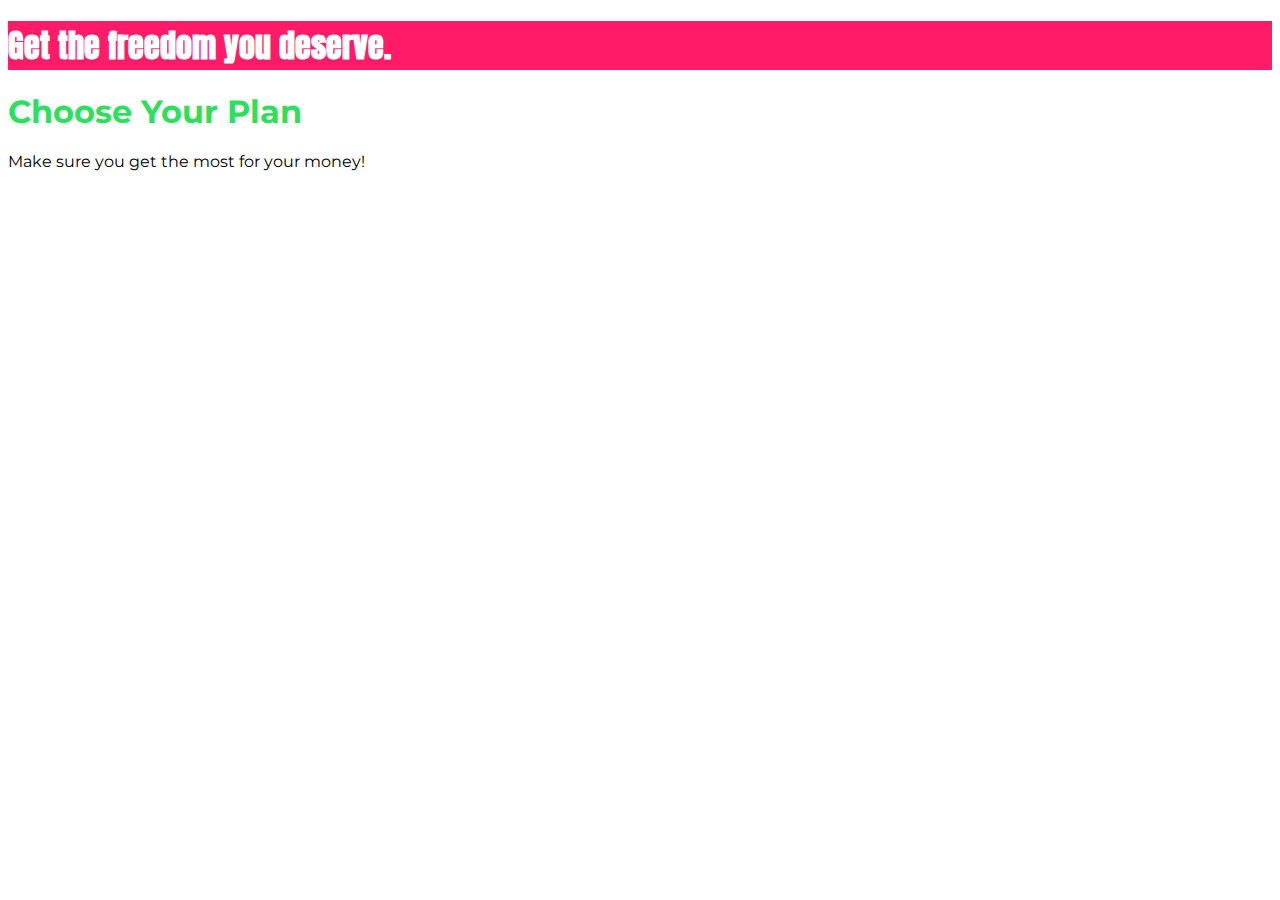
==== index.html @ 6d3a9c2c "css start" ====
<!DOCTYPE html>
<html lang="en">

<head>
    <meta charset="UTF-8">
    <meta http-equiv="X-UA-Compatible" content="ie=edge">
    <title>uHost</title>
    <link rel="shortcut icon" href="favicon.png">
    <link href="https://fonts.googleapis.com/css?family=Anton" rel="stylesheet">
    <link href="https://fonts.googleapis.com/css?family=Montserrat:400,700" rel="stylesheet">
    <link rel="stylesheet" href="main.css">
</head>

<body>
    <main>
        <section id="product-overview">
            <h1>Get the freedom you deserve.</h1>
        </section>
        <section id="plans">
            <h1 class="section-title">Choose Your Plan</h1>
            <p>Make sure you get the most for your money!</p>
        </section>
    </main>
</body>

</html>
---- main.css ----
body {
    font-family: 'Montserrat', sans-serif;
}

#product-overview {
    background: #ff1b68;
}

.section-title {
    color: #2ddf5c;
}

#product-overview h1 {
    color: white;
    font-family: 'Anton', sans-serif;
}

/* h1 {
    font-family: sans-serif;
} */
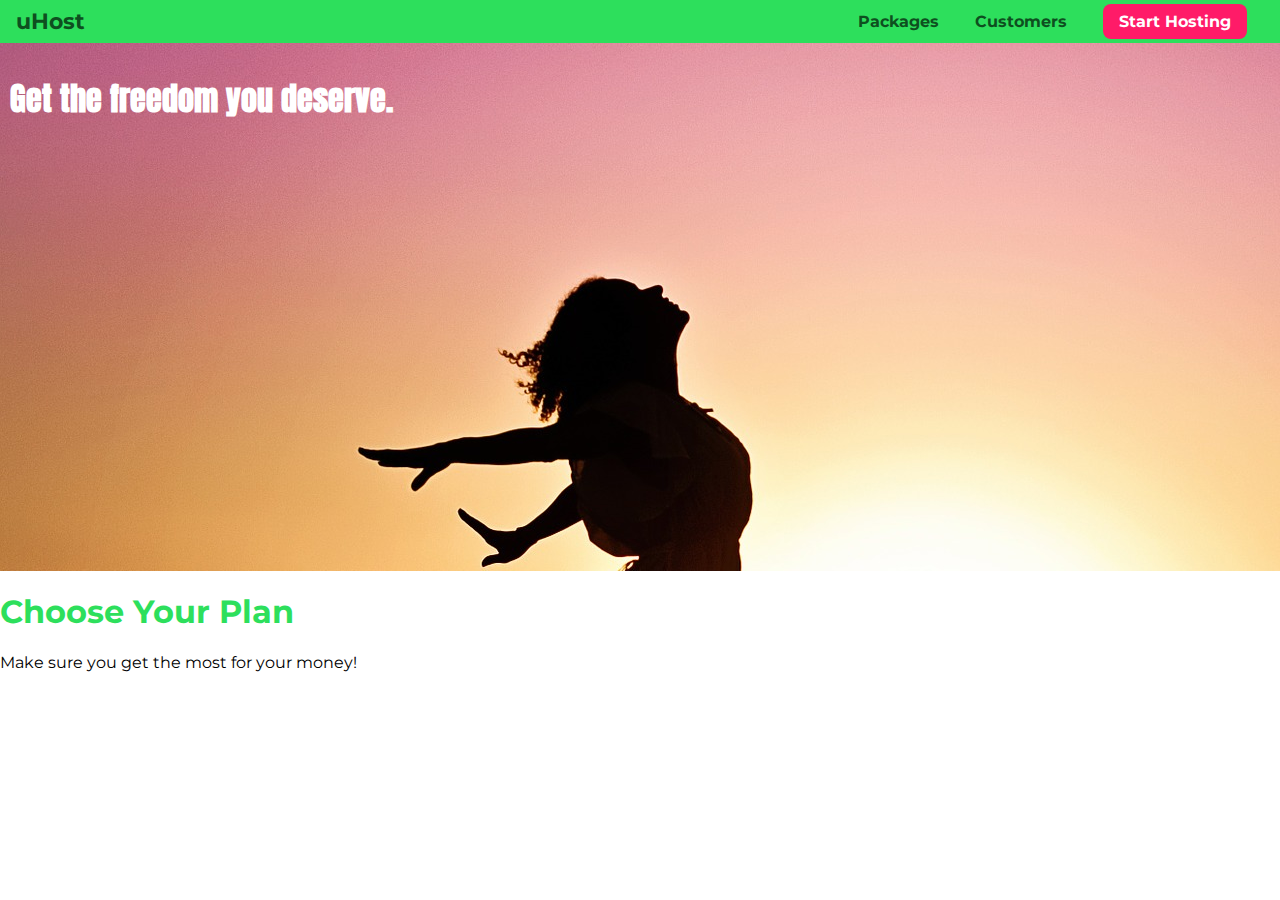
==== commit d9479df0: "header nav bar 제작, 배경사진 삽입" ====
--- a/index.html
+++ b/index.html
@@ -1,26 +1,42 @@
 <!DOCTYPE html>
 <html lang="en">
+  <head>
+    <meta charset="UTF-8" />
+    <meta http-equiv="X-UA-Compatible" content="ie=edge" />
+    <title>uHost</title>
+    <link rel="shortcut icon" href="favicon.png" />
+    <link href="https://fonts.googleapis.com/css?family=Anton" rel="stylesheet" />
+    <link href="https://fonts.googleapis.com/css?family=Montserrat:400,700" rel="stylesheet" />
+    <link rel="stylesheet" href="main.css" />
+  </head>
 
-<head>
-    <meta charset="UTF-8">
-    <meta http-equiv="X-UA-Compatible" content="ie=edge">
-    <title>uHost</title>
-    <link rel="shortcut icon" href="favicon.png">
-    <link href="https://fonts.googleapis.com/css?family=Anton" rel="stylesheet">
-    <link href="https://fonts.googleapis.com/css?family=Montserrat:400,700" rel="stylesheet">
-    <link rel="stylesheet" href="main.css">
-</head>
-
-<body>
+  <body>
+    <header class="main-header">
+      <div>
+        <a href="index.html" class="main-header__brand"> uHost </a>
+      </div>
+      <nav class="main-nav">
+        <ul class="main-nav__items">
+          <li class="main-nav__item">
+            <a href="packages/index.html">Packages</a>
+          </li>
+          <li class="main-nav__item">
+            <a href="customers/index.html">Customers</a>
+          </li>
+          <li class="main-nav__item main-nav__item--cta">
+            <a href="start-hosting/index.html">Start Hosting</a>
+          </li>
+        </ul>
+      </nav>
+    </header>
     <main>
-        <section id="product-overview">
-            <h1>Get the freedom you deserve.</h1>
-        </section>
-        <section id="plans">
-            <h1 class="section-title">Choose Your Plan</h1>
-            <p>Make sure you get the most for your money!</p>
-        </section>
+      <section id="product-overview">
+        <h1>Get the freedom you deserve.</h1>
+      </section>
+      <section id="plans">
+        <h1 class="section-title">Choose Your Plan</h1>
+        <p>Make sure you get the most for your money!</p>
+      </section>
     </main>
-</body>
-
-</html>+  </body>
+</html>
--- a/main.css
+++ b/main.css
@@ -1,20 +1,90 @@
+* {
+  box-sizing: border-box;
+}
+
 body {
-    font-family: 'Montserrat', sans-serif;
+  font-family: "Montserrat", sans-serif;
+  margin: 0;
 }
 
 #product-overview {
-    background: #ff1b68;
+  background: url("freedom.jpg");
+  width: 100%;
+  height: 528px;
+  padding: 10px;
 }
 
 .section-title {
-    color: #2ddf5c;
+  color: #2ddf5c;
 }
 
 #product-overview h1 {
-    color: white;
-    font-family: 'Anton', sans-serif;
+  color: white;
+  font-family: "Anton", sans-serif;
 }
 
 /* h1 {
     font-family: sans-serif;
-} */+} */
+
+.main-header {
+  width: 100%;
+  background-color: #2ddf5c;
+  padding: 8px 16px;
+}
+
+.main-header > div {
+  display: inline-block;
+  vertical-align: middle;
+}
+
+.main-header__brand {
+  color: #0e4f1f;
+  text-decoration: none;
+  font-weight: bold;
+  font-size: 22px;
+}
+
+.main-nav {
+  display: inline-block;
+  text-align: right;
+  width: calc(100% - 74px);
+  vertical-align: middle;
+}
+
+.main-nav__items {
+  padding: 0;
+  margin: 0;
+}
+
+.main-nav__item {
+  display: inline-block;
+  margin: 0 16px;
+}
+
+.main-nav__item a {
+  color: #0e4f1f;
+  text-decoration: none;
+  font-weight: bold;
+  padding: 3px 0;
+}
+
+.main-nav__item a:hover,
+.main-nav__item a:active {
+  color: white;
+  border-bottom: 5px solid white;
+}
+
+.main-nav__item--cta a {
+  color: white;
+  background-color: #ff1b68;
+  padding: 8px 16px;
+  border-radius: 8px;
+}
+
+.main-nav__item--cta a:hover,
+.main-nav__item--cta a:active {
+  color: #ff1b68;
+  background-color: white;
+  border: none;
+}
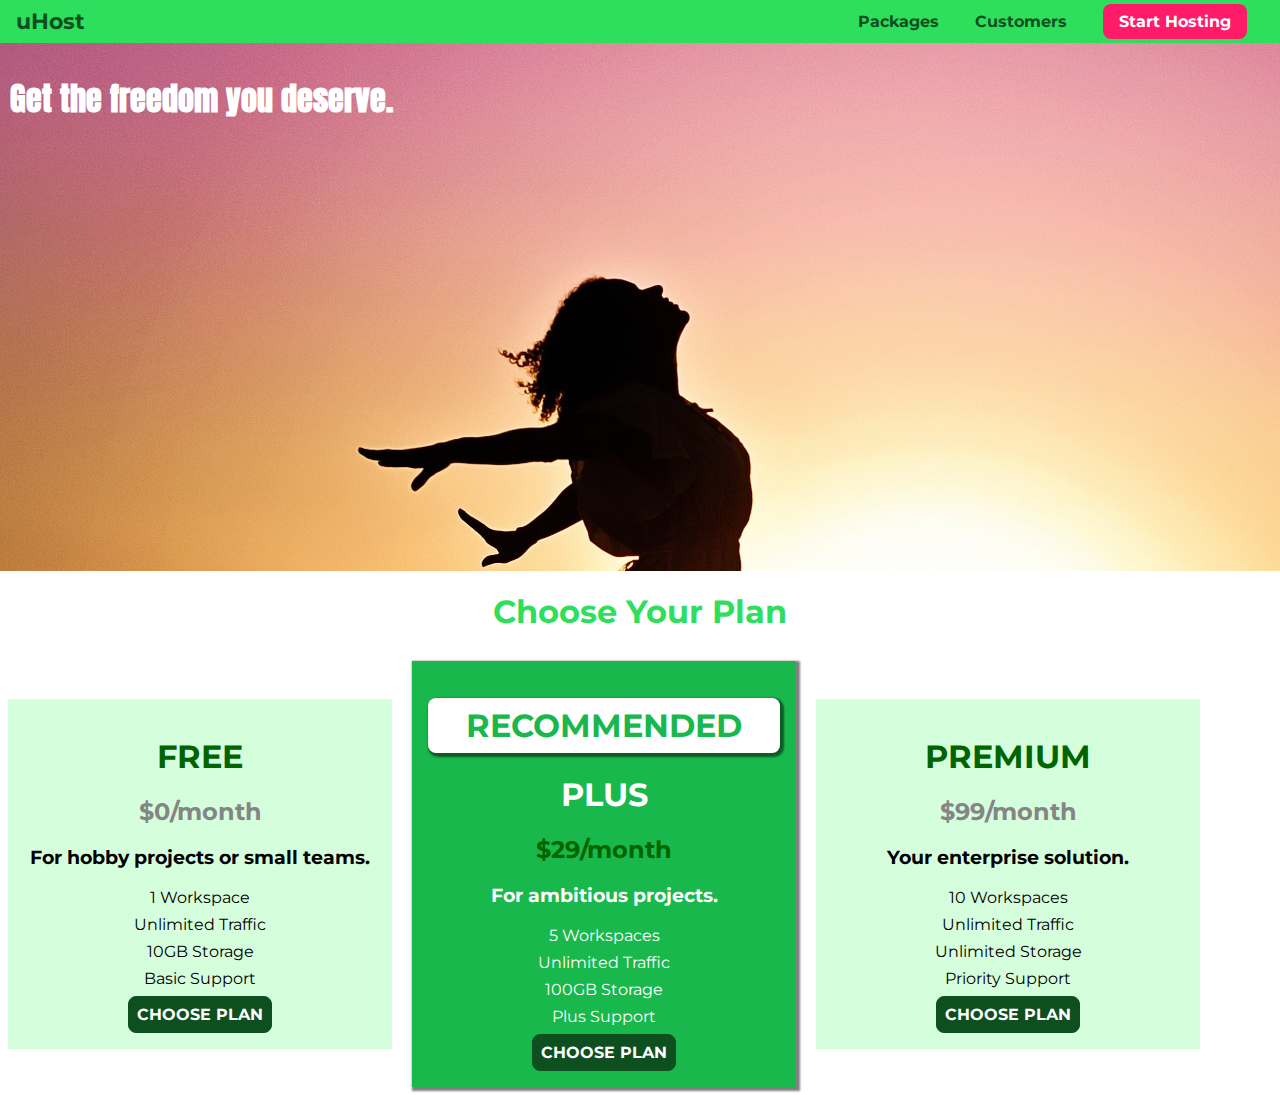
==== commit 10daf15d: "요금제 스타일링" ====
--- a/index.html
+++ b/index.html
@@ -35,7 +35,51 @@
       </section>
       <section id="plans">
         <h1 class="section-title">Choose Your Plan</h1>
-        <p>Make sure you get the most for your money!</p>
+        <div>
+          <article class="plan">
+            <h1 class="plan__title">FREE</h1>
+            <h2 class="plan__price">$0/month</h2>
+            <h3>For hobby projects or small teams.</h3>
+            <ul class="plan__features">
+              <li>1 Workspace</li>
+              <li>Unlimited Traffic</li>
+              <li>10GB Storage</li>
+              <li>Basic Support</li>
+            </ul>
+            <div>
+              <button class="button">CHOOSE PLAN</button>
+            </div>
+          </article>
+          <article class="plan plan--highlighted">
+            <h1 class="plan__annotation">RECOMMENDED</h1>
+            <h1 class="plan__title">PLUS</h1>
+            <h2 class="plan__price">$29/month</h2>
+            <h3>For ambitious projects.</h3>
+            <ul class="plan__features">
+              <li>5 Workspaces</li>
+              <li>Unlimited Traffic</li>
+              <li>100GB Storage</li>
+              <li>Plus Support</li>
+            </ul>
+            <div>
+              <button class="button">CHOOSE PLAN</button>
+            </div>
+          </article>
+          <article class="plan">
+            <h1 class="plan__title">PREMIUM</h1>
+            <h2 class="plan__price">$99/month</h2>
+            <h3>Your enterprise solution.</h3>
+            <ul class="plan__features">
+              <li>10 Workspaces</li>
+              <li>Unlimited Traffic</li>
+              <li>Unlimited Storage</li>
+              <li>Priority Support</li>
+            </ul>
+            <div>
+              <button class="button">CHOOSE PLAN</button>
+            </div>
+          </article>
+        </div>
       </section>
     </main>
   </body>
--- a/main.css
+++ b/main.css
@@ -16,11 +16,83 @@
 
 .section-title {
   color: #2ddf5c;
+  text-align: center;
 }
 
 #product-overview h1 {
   color: white;
   font-family: "Anton", sans-serif;
+}
+
+.plan {
+  background-color: #d5ffdc;
+  text-align: center;
+  padding: 16px;
+  margin: 8px;
+  display: inline-block;
+  width: 30%;
+  vertical-align: middle;
+}
+
+.plan--highlighted {
+  background-color: #19b84c;
+  color: white;
+  box-shadow: 2px 2px 2px 2px rgba(0, 0, 0, 0.5);
+}
+
+.plan__annotation {
+  background-color: white;
+  color: #19b84c;
+  padding: 8px;
+  border-radius: 8px;
+  box-shadow: 2px 2px 2px 2px rgba(0, 0, 0, 0.5);
+}
+
+.plan__title {
+  color: darkgreen;
+}
+
+.plan__price {
+  color: #858585;
+}
+
+.plan--highlighted .plan__title {
+  color: white;
+}
+
+.plan--highlighted .plan__price {
+  color: darkgreen;
+}
+
+.plan__features {
+  list-style: none;
+  padding: 0;
+  margin: 0;
+}
+
+.plan__features li {
+  margin: 8px 0;
+}
+
+.button {
+  background-color: #0e4f1f;
+  color: white;
+  font: inherit;
+  border-radius: 8px;
+  border: 1.5px solid #0e4f1f;
+  padding: 8px;
+  font-weight: bold;
+  cursor: pointer;
+}
+
+.button:hover,
+.button:active {
+  background-color: white;
+  color: #0e4f1f;
+}
+
+.button:focus {
+  outline: none;
 }
 
 /* h1 {
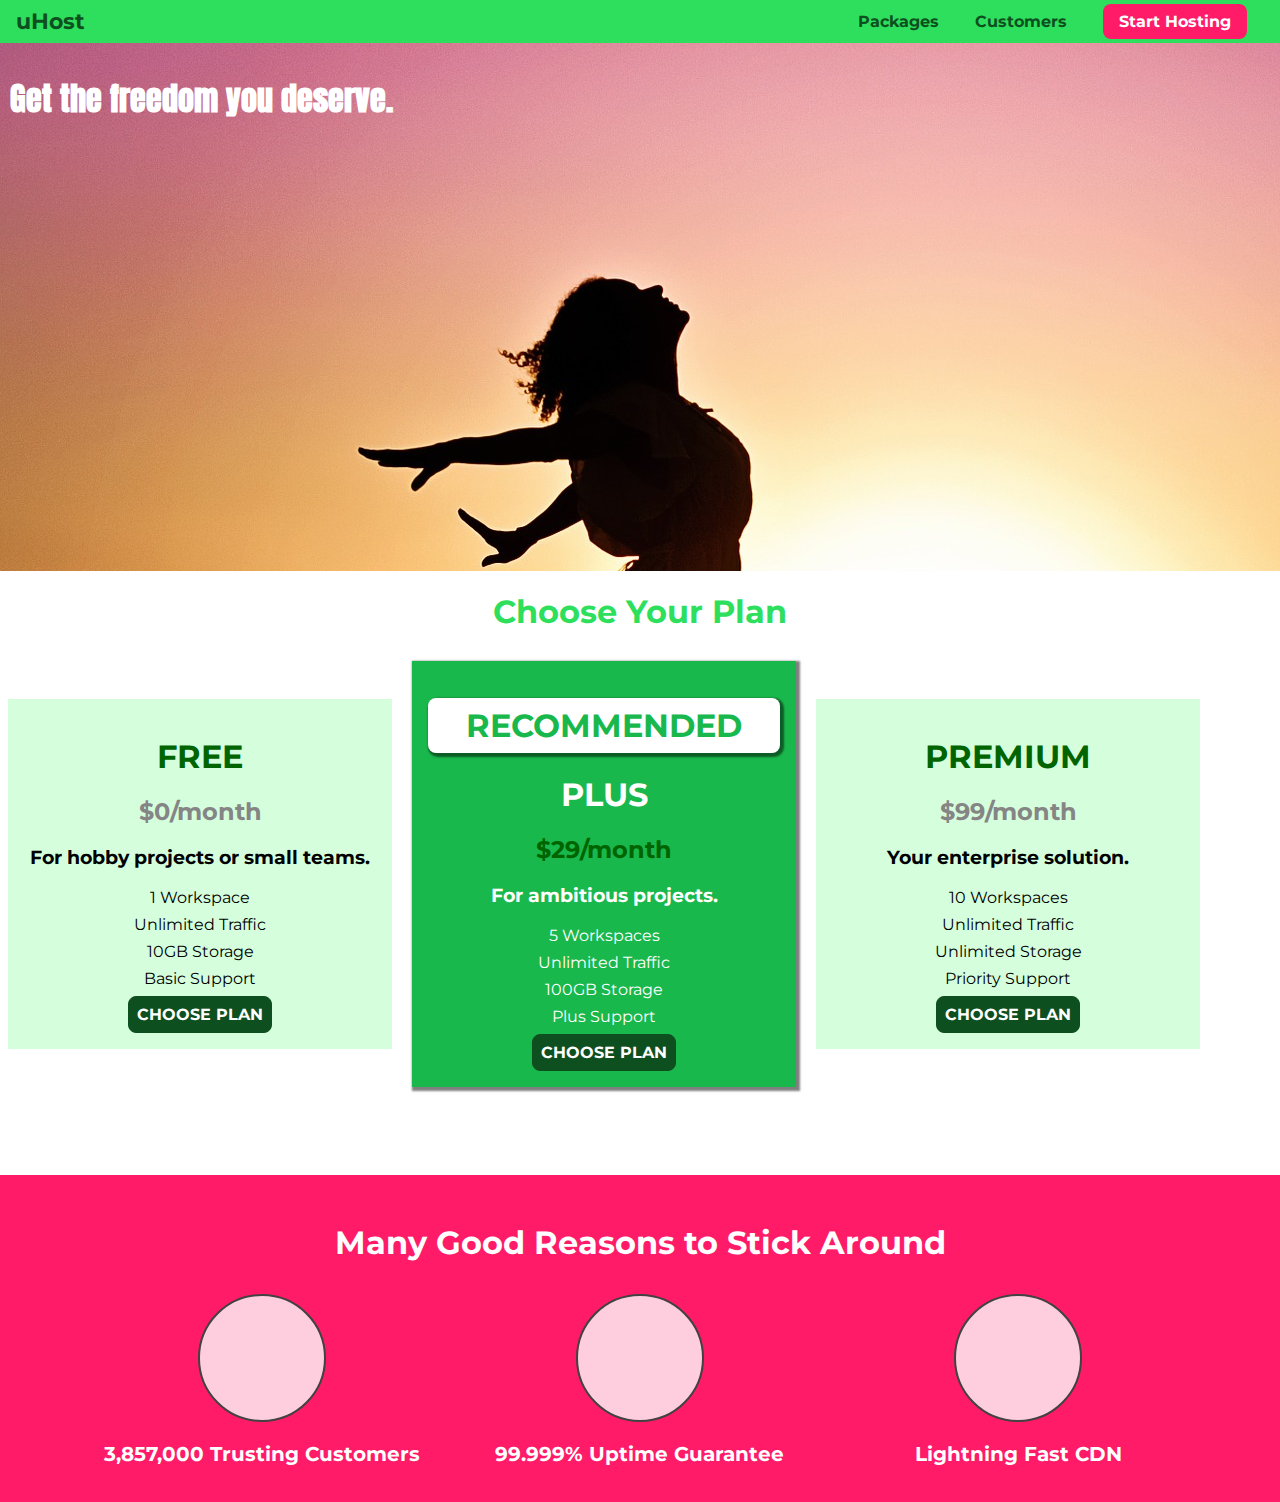
==== commit 99923d66: "feature section 제작" ====
--- a/index.html
+++ b/index.html
@@ -81,6 +81,23 @@
           </article>
         </div>
       </section>
+      <section id="key-features">
+        <h1 class="section-title">Many Good Reasons to Stick Around</h1>
+        <ul class="key-feature__list">
+          <li class="key-feature">
+            <div class="key-feature__image"></div>
+            <p class="key-feature__description">3,857,000 Trusting Customers</p>
+          </li>
+          <li class="key-feature">
+            <div class="key-feature__image"></div>
+            <p class="key-feature__description">99.999% Uptime Guarantee</p>
+          </li>
+          <li class="key-feature">
+            <div class="key-feature__image"></div>
+            <p class="key-feature__description">Lightning Fast CDN</p>
+          </li>
+        </ul>
+      </section>
     </main>
   </body>
 </html>
--- a/main.css
+++ b/main.css
@@ -95,6 +95,46 @@
   outline: none;
 }
 
+#key-features {
+  background-color: #ff1b68;
+  padding: 16px;
+  margin-top: 80px;
+}
+
+#key-features .section-title {
+  color: white;
+  margin: 32px;
+}
+
+.key-feature__list {
+  list-style: none;
+  margin: 0;
+  padding: 0;
+  text-align: center;
+}
+
+.key-feature {
+  display: inline-block;
+  width: 30%;
+  vertical-align: top;
+}
+
+.key-feature__image {
+  background-color: #ffcede;
+  width: 128px;
+  height: 128px;
+  border: 2px solid #424242;
+  border-radius: 50%;
+  margin: auto;
+}
+
+.key-feature__description {
+  color: white;
+  font-weight: bold;
+  text-align: center;
+  font-size: 20px;
+}
+
 /* h1 {
     font-family: sans-serif;
 } */
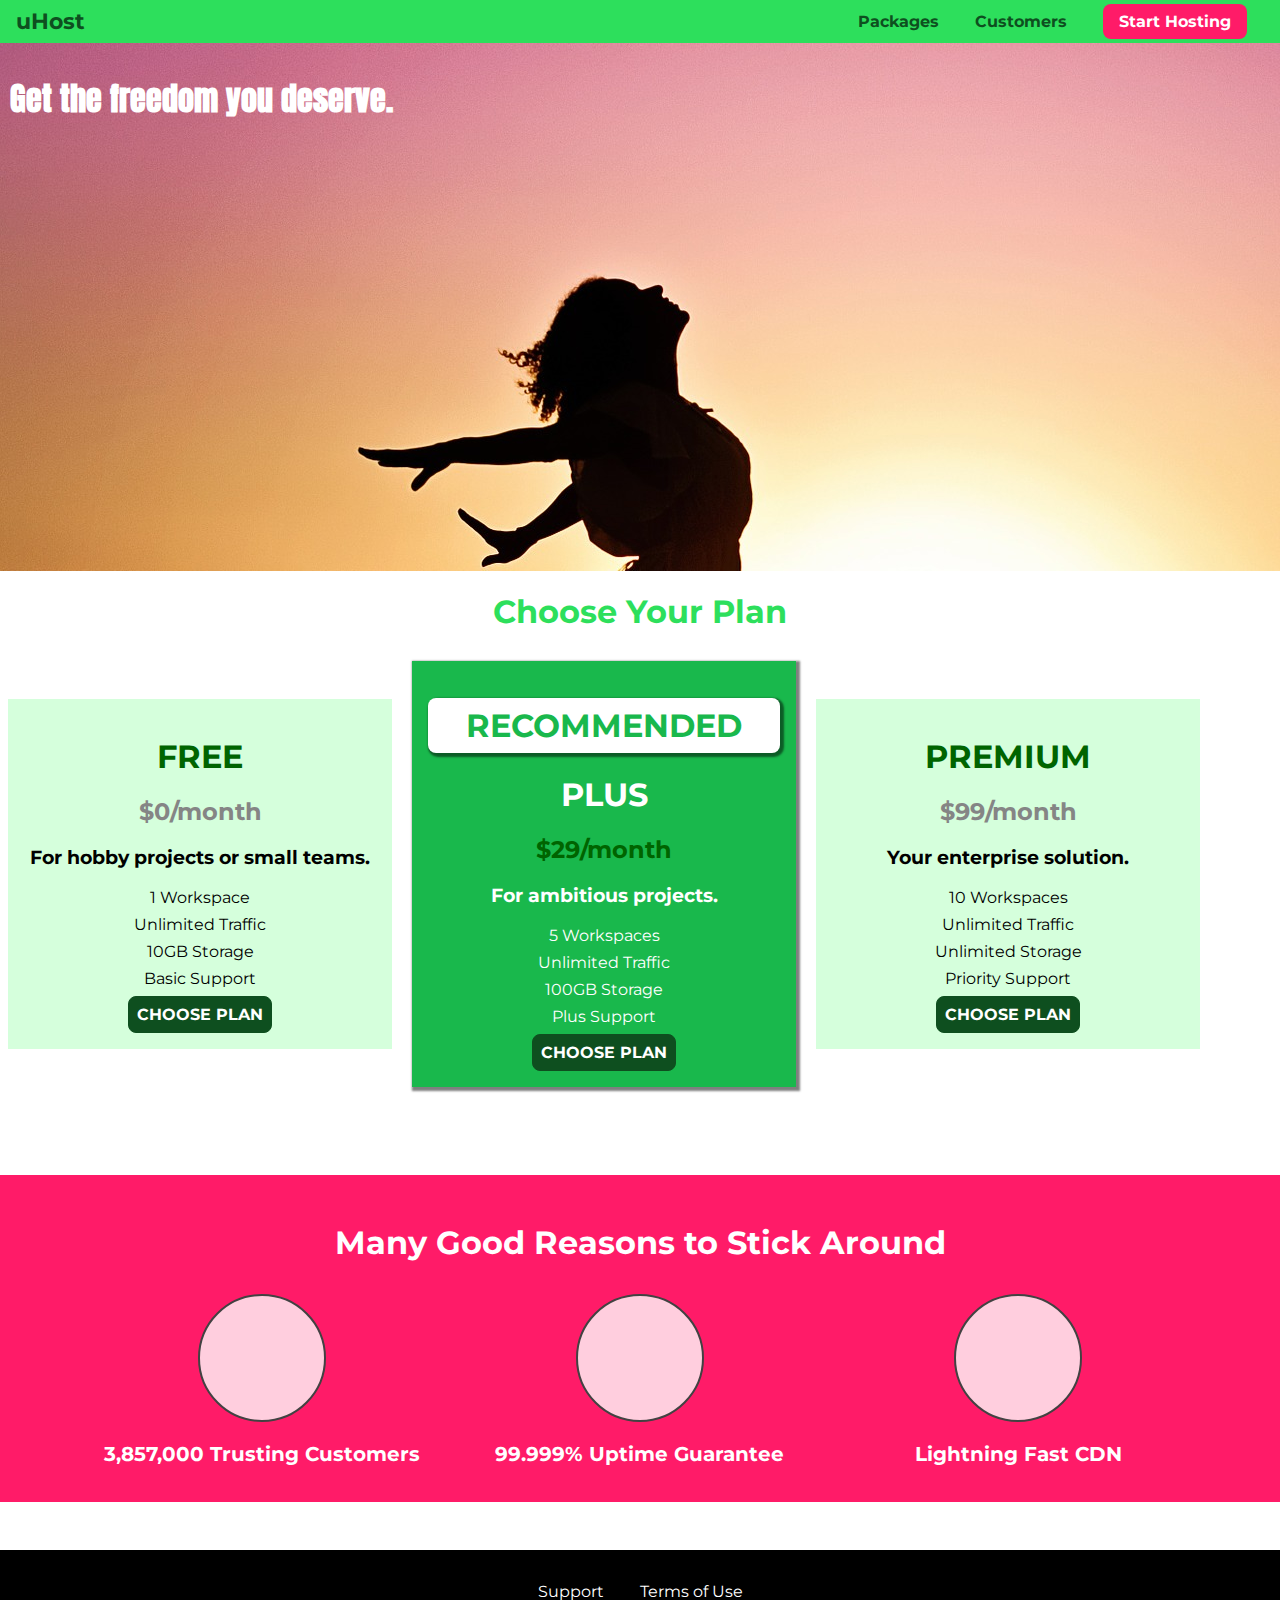
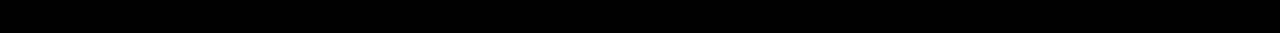
==== commit 5fa6df6a: "footer 제작" ====
--- a/index.html
+++ b/index.html
@@ -99,5 +99,17 @@
         </ul>
       </section>
     </main>
+    <footer class="main-footer">
+      <nav>
+        <ul class="main-footer__links">
+          <li class="main-footer__link">
+            <a href="#">Support</a>
+          </li>
+          <li class="main-footer__link">
+            <a href="#">Terms of Use</a>
+          </li>
+        </ul>
+      </nav>
+    </footer>
   </body>
 </html>
--- a/main.css
+++ b/main.css
@@ -200,3 +200,30 @@
   background-color: white;
   border: none;
 }
+
+.main-footer {
+  background-color: black;
+  padding: 32px;
+  margin-top: 48px;
+}
+
+.main-footer__links {
+  list-style: none;
+  text-align: center;
+  margin: 0;
+  padding: 0;
+}
+
+.main-footer__link {
+  display: inline-block;
+  margin: 0 16px;
+}
+
+.main-footer__link a {
+  color: white;
+  text-decoration: none;
+}
+.main-footer__link a:hover,
+.main-footer__link a:active {
+  color: #ccc;
+}
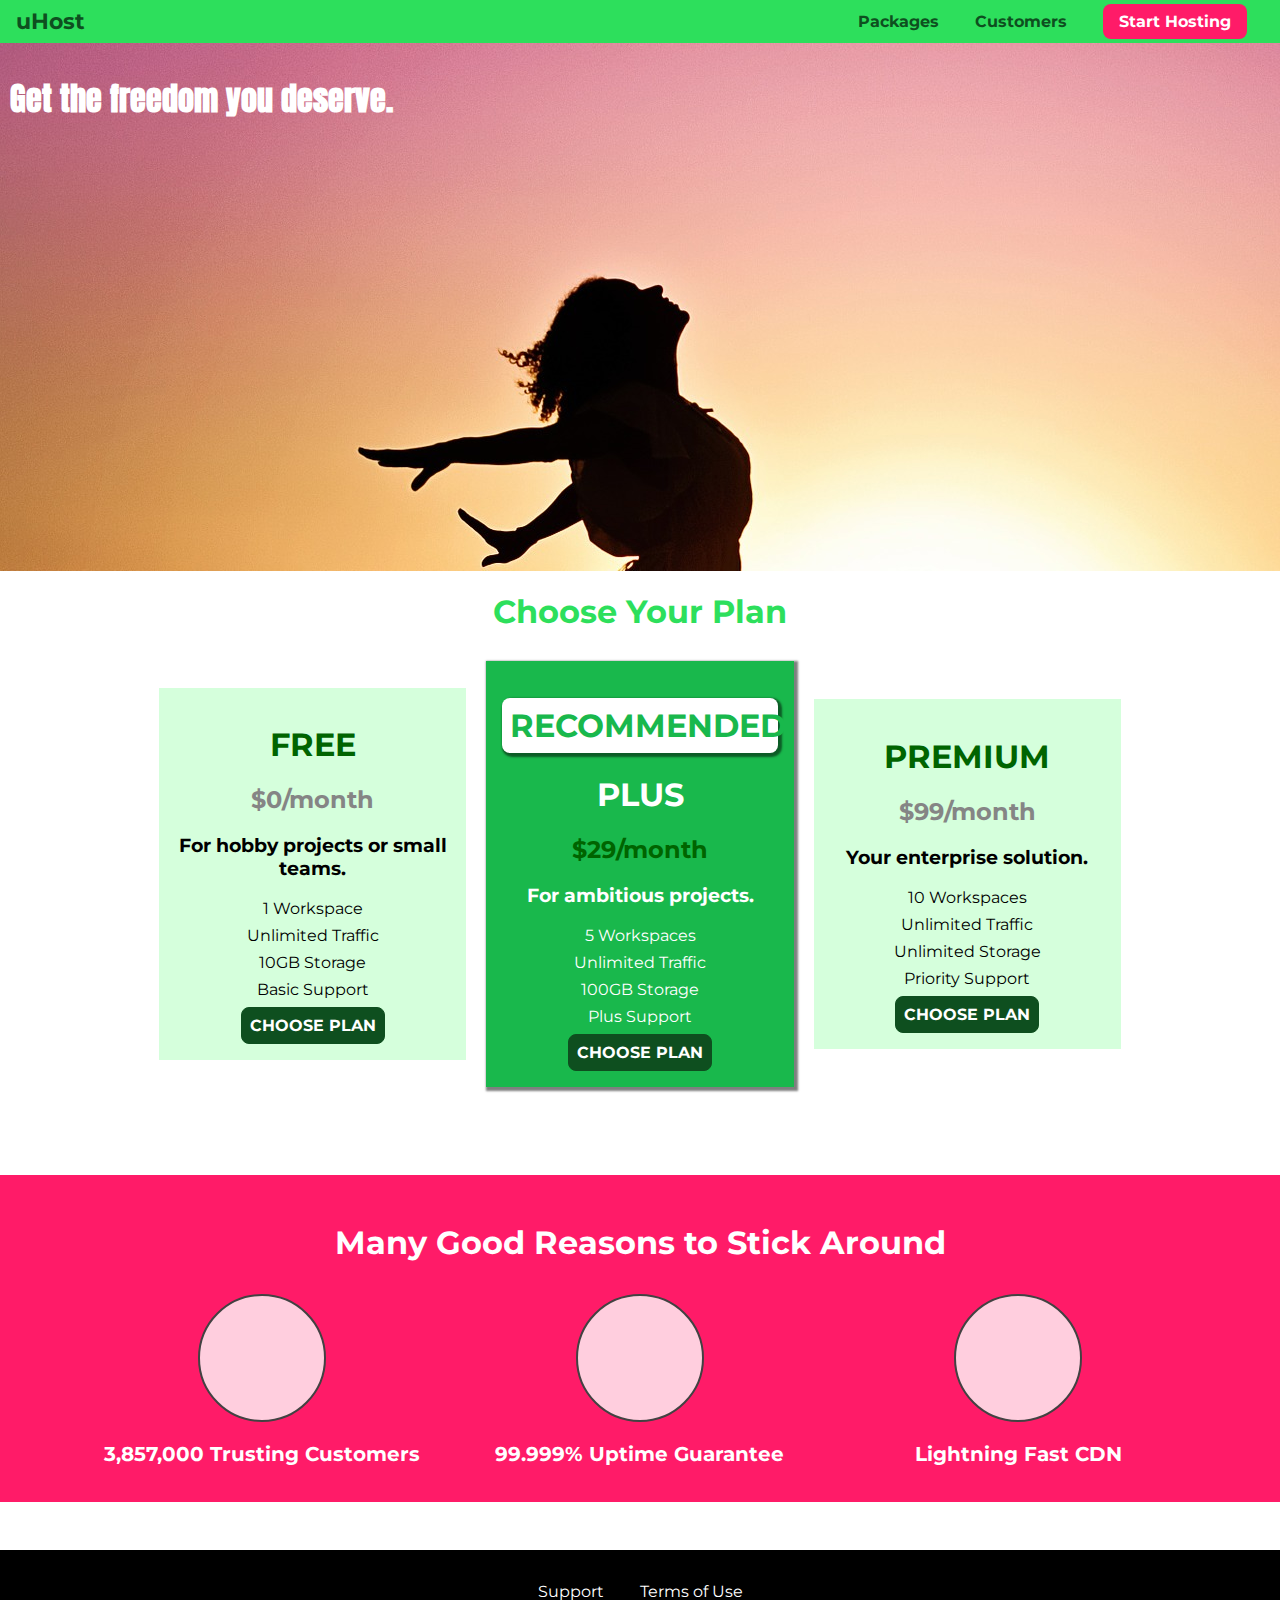
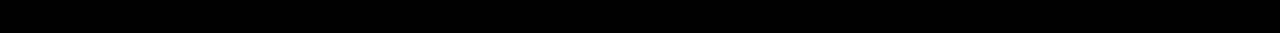
==== commit 6ae54849: "요금제 중앙정렬" ====
--- a/index.html
+++ b/index.html
@@ -7,6 +7,7 @@
     <link rel="shortcut icon" href="favicon.png" />
     <link href="https://fonts.googleapis.com/css?family=Anton" rel="stylesheet" />
     <link href="https://fonts.googleapis.com/css?family=Montserrat:400,700" rel="stylesheet" />
+    <link rel="stylesheet" href="shared.css" />
     <link rel="stylesheet" href="main.css" />
   </head>
 
@@ -35,7 +36,7 @@
       </section>
       <section id="plans">
         <h1 class="section-title">Choose Your Plan</h1>
-        <div>
+        <div class="plan__list">
           <article class="plan">
             <h1 class="plan__title">FREE</h1>
             <h2 class="plan__price">$0/month</h2>
--- a/shared.css
+++ b/shared.css
@@ -0,0 +1,118 @@
+* {
+  box-sizing: border-box;
+}
+
+body {
+  font-family: "Montserrat", sans-serif;
+  margin: 0;
+}
+
+.main-header {
+  width: 100%;
+  background-color: #2ddf5c;
+  padding: 8px 16px;
+}
+
+.main-header > div {
+  display: inline-block;
+  vertical-align: middle;
+}
+
+.main-header__brand {
+  color: #0e4f1f;
+  text-decoration: none;
+  font-weight: bold;
+  font-size: 22px;
+}
+
+.main-nav {
+  display: inline-block;
+  text-align: right;
+  width: calc(100% - 74px);
+  vertical-align: middle;
+}
+
+.main-nav__items {
+  padding: 0;
+  margin: 0;
+}
+
+.main-nav__item {
+  display: inline-block;
+  margin: 0 16px;
+}
+
+.main-nav__item a {
+  color: #0e4f1f;
+  text-decoration: none;
+  font-weight: bold;
+  padding: 3px 0;
+}
+
+.main-nav__item a:hover,
+.main-nav__item a:active {
+  color: white;
+  border-bottom: 5px solid white;
+}
+
+.main-nav__item--cta a {
+  color: white;
+  background-color: #ff1b68;
+  padding: 8px 16px;
+  border-radius: 8px;
+}
+
+.main-nav__item--cta a:hover,
+.main-nav__item--cta a:active {
+  color: #ff1b68;
+  background-color: white;
+  border: none;
+}
+
+.main-footer {
+  background-color: black;
+  padding: 32px;
+  margin-top: 48px;
+}
+
+.main-footer__links {
+  list-style: none;
+  text-align: center;
+  margin: 0;
+  padding: 0;
+}
+
+.main-footer__link {
+  display: inline-block;
+  margin: 0 16px;
+}
+
+.main-footer__link a {
+  color: white;
+  text-decoration: none;
+}
+.main-footer__link a:hover,
+.main-footer__link a:active {
+  color: #ccc;
+}
+
+.button {
+  background-color: #0e4f1f;
+  color: white;
+  font: inherit;
+  border-radius: 8px;
+  border: 1.5px solid #0e4f1f;
+  padding: 8px;
+  font-weight: bold;
+  cursor: pointer;
+}
+
+.button:hover,
+.button:active {
+  background-color: white;
+  color: #0e4f1f;
+}
+
+.button:focus {
+  outline: none;
+}
--- a/main.css
+++ b/main.css
@@ -1,12 +1,3 @@
-* {
-  box-sizing: border-box;
-}
-
-body {
-  font-family: "Montserrat", sans-serif;
-  margin: 0;
-}
-
 #product-overview {
   background: url("freedom.jpg");
   width: 100%;
@@ -22,6 +13,12 @@
 #product-overview h1 {
   color: white;
   font-family: "Anton", sans-serif;
+}
+
+.plan__list {
+  width: 80%;
+  margin: auto;
+  text-align: center;
 }
 
 .plan {
@@ -74,27 +71,6 @@
   margin: 8px 0;
 }
 
-.button {
-  background-color: #0e4f1f;
-  color: white;
-  font: inherit;
-  border-radius: 8px;
-  border: 1.5px solid #0e4f1f;
-  padding: 8px;
-  font-weight: bold;
-  cursor: pointer;
-}
-
-.button:hover,
-.button:active {
-  background-color: white;
-  color: #0e4f1f;
-}
-
-.button:focus {
-  outline: none;
-}
-
 #key-features {
   background-color: #ff1b68;
   padding: 16px;
@@ -138,92 +114,3 @@
 /* h1 {
     font-family: sans-serif;
 } */
-
-.main-header {
-  width: 100%;
-  background-color: #2ddf5c;
-  padding: 8px 16px;
-}
-
-.main-header > div {
-  display: inline-block;
-  vertical-align: middle;
-}
-
-.main-header__brand {
-  color: #0e4f1f;
-  text-decoration: none;
-  font-weight: bold;
-  font-size: 22px;
-}
-
-.main-nav {
-  display: inline-block;
-  text-align: right;
-  width: calc(100% - 74px);
-  vertical-align: middle;
-}
-
-.main-nav__items {
-  padding: 0;
-  margin: 0;
-}
-
-.main-nav__item {
-  display: inline-block;
-  margin: 0 16px;
-}
-
-.main-nav__item a {
-  color: #0e4f1f;
-  text-decoration: none;
-  font-weight: bold;
-  padding: 3px 0;
-}
-
-.main-nav__item a:hover,
-.main-nav__item a:active {
-  color: white;
-  border-bottom: 5px solid white;
-}
-
-.main-nav__item--cta a {
-  color: white;
-  background-color: #ff1b68;
-  padding: 8px 16px;
-  border-radius: 8px;
-}
-
-.main-nav__item--cta a:hover,
-.main-nav__item--cta a:active {
-  color: #ff1b68;
-  background-color: white;
-  border: none;
-}
-
-.main-footer {
-  background-color: black;
-  padding: 32px;
-  margin-top: 48px;
-}
-
-.main-footer__links {
-  list-style: none;
-  text-align: center;
-  margin: 0;
-  padding: 0;
-}
-
-.main-footer__link {
-  display: inline-block;
-  margin: 0 16px;
-}
-
-.main-footer__link a {
-  color: white;
-  text-decoration: none;
-}
-.main-footer__link a:hover,
-.main-footer__link a:active {
-  color: #ccc;
-}
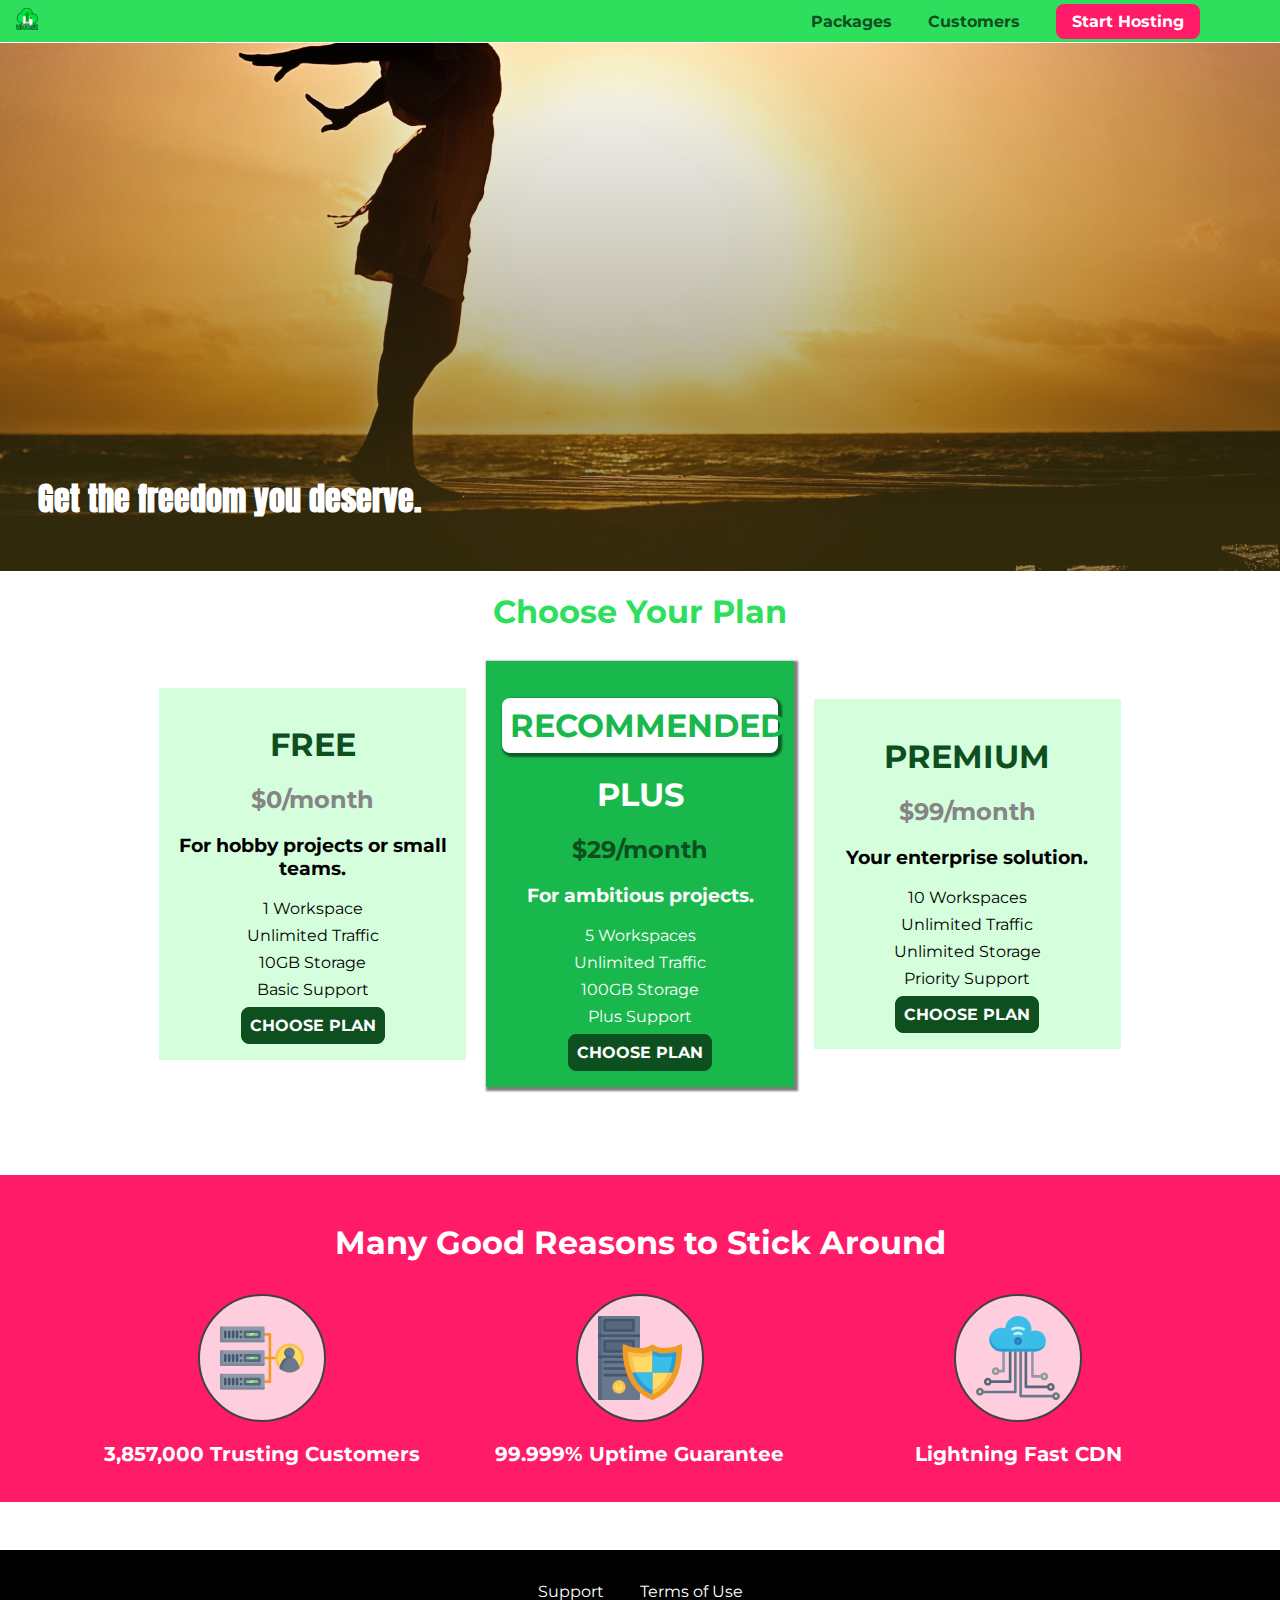
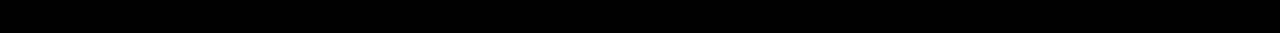
==== commit 396dddc7: "배경이미지와 이미지 실습" ====
--- a/index.html
+++ b/index.html
@@ -1,116 +1,291 @@
 <!DOCTYPE html>
 <html lang="en">
-  <head>
-    <meta charset="UTF-8" />
-    <meta http-equiv="X-UA-Compatible" content="ie=edge" />
+
+<head>
+    <meta charset="UTF-8">
+    <meta http-equiv="X-UA-Compatible" content="ie=edge">
     <title>uHost</title>
-    <link rel="shortcut icon" href="favicon.png" />
-    <link href="https://fonts.googleapis.com/css?family=Anton" rel="stylesheet" />
-    <link href="https://fonts.googleapis.com/css?family=Montserrat:400,700" rel="stylesheet" />
-    <link rel="stylesheet" href="shared.css" />
-    <link rel="stylesheet" href="main.css" />
-  </head>
-
-  <body>
+    <link rel="shortcut icon" href="favicon.png">
+    <link href="https://fonts.googleapis.com/css?family=Anton" rel="stylesheet">
+    <link href="https://fonts.googleapis.com/css?family=Montserrat:400,700" rel="stylesheet">
+    <link rel="stylesheet" href="shared.css">
+    <link rel="stylesheet" href="main.css">
+</head>
+
+<body>
     <header class="main-header">
-      <div>
-        <a href="index.html" class="main-header__brand"> uHost </a>
-      </div>
-      <nav class="main-nav">
-        <ul class="main-nav__items">
-          <li class="main-nav__item">
-            <a href="packages/index.html">Packages</a>
-          </li>
-          <li class="main-nav__item">
-            <a href="customers/index.html">Customers</a>
-          </li>
-          <li class="main-nav__item main-nav__item--cta">
-            <a href="start-hosting/index.html">Start Hosting</a>
-          </li>
-        </ul>
-      </nav>
+        <div>
+            <a href="index.html" class="main-header__brand">
+                <img src="images/uhost-icon.png" alt="uHost - Your favorite hosting company">
+            </a>
+        </div>
+        <nav class="main-nav">
+            <ul class="main-nav__items">
+                <li class="main-nav__item">
+                    <a href="packages/index.html">Packages</a>
+                </li>
+                <li class="main-nav__item">
+                    <a href="customers/index.html">Customers</a>
+                </li>
+                <li class="main-nav__item main-nav__item--cta">
+                    <a href="start-hosting/index.html">Start Hosting</a>
+                </li>
+            </ul>
+        </nav>
     </header>
     <main>
-      <section id="product-overview">
-        <h1>Get the freedom you deserve.</h1>
-      </section>
-      <section id="plans">
-        <h1 class="section-title">Choose Your Plan</h1>
-        <div class="plan__list">
-          <article class="plan">
-            <h1 class="plan__title">FREE</h1>
-            <h2 class="plan__price">$0/month</h2>
-            <h3>For hobby projects or small teams.</h3>
-            <ul class="plan__features">
-              <li>1 Workspace</li>
-              <li>Unlimited Traffic</li>
-              <li>10GB Storage</li>
-              <li>Basic Support</li>
+        <section id="product-overview">
+            <h1>Get the freedom you deserve.</h1>
+        </section>
+        <section id="plans">
+            <h1 class="section-title">Choose Your Plan</h1>
+            <div class="plan__list">
+                <article class="plan">
+                    <h1 class="plan__title">FREE</h1>
+                    <h2 class="plan__price">$0/month</h2>
+                    <h3>For hobby projects or small teams.</h3>
+                    <ul class="plan__features">
+                        <li class="plan__feature">1 Workspace</li>
+                        <li class="plan__feature">Unlimited Traffic</li>
+                        <li class="plan__feature">10GB Storage</li>
+                        <li class="plan__feature">Basic Support</li>
+                    </ul>
+                    <div>
+                        <button class="button">CHOOSE PLAN</button>
+                    </div>
+                </article>
+                <article class="plan plan--highlighted">
+                    <h1 class="plan__annotation">RECOMMENDED</h1>
+                    <h1 class="plan__title">PLUS</h1>
+                    <h2 class="plan__price">$29/month</h2>
+                    <h3>For ambitious projects.</h3>
+                    <ul class="plan__features">
+                        <li class="plan__feature">5 Workspaces</li>
+                        <li class="plan__feature">Unlimited Traffic</li>
+                        <li class="plan__feature">100GB Storage</li>
+                        <li class="plan__feature">Plus Support</li>
+                    </ul>
+                    <div>
+                        <button class="button">CHOOSE PLAN</button>
+                    </div>
+                </article>
+                <article class="plan">
+                    <h1 class="plan__title">PREMIUM</h1>
+                    <h2 class="plan__price">$99/month</h2>
+                    <h3>Your enterprise solution.</h3>
+                    <ul class="plan__features">
+                        <li class="plan__feature">10 Workspaces</li>
+                        <li class="plan__feature">Unlimited Traffic</li>
+                        <li class="plan__feature">Unlimited Storage</li>
+                        <li class="plan__feature">Priority Support</li>
+                    </ul>
+                    <div>
+                        <button class="button">CHOOSE PLAN</button>
+                    </div>
+                </article>
+            </div>
+        </section>
+        <section id="key-features">
+            <h1 class="section-title">Many Good Reasons to Stick Around</h1>
+            <ul class="key-feature__list">
+                <li class="key-feature">
+                    <div class="key-feature__image">
+                        <svg viewBox="0 0 512 512">
+                            <path style="fill:#F09B24;" d="M344,248h-32V112c0-4.418-3.582-8-8-8h-40c-4.418,0-8,3.582-8,8s3.582,8,8,8h32v128h-32  c-4.418,0-8,3.582-8,8s3.582,8,8,8h32v128h-32c-4.418,0-8,3.582-8,8s3.582,8,8,8h40c4.418,0,8-3.582,8-8V264h32c4.418,0,8-3.582,8-8  S348.418,248,344,248z"
+                            />
+                            <path style="fill:#8E9AA9;" d="M264,64H8c-4.418,0-8,3.582-8,8v80c0,4.418,3.582,8,8,8h256c4.418,0,8-3.582,8-8V72  C272,67.582,268.418,64,264,64z"
+                            />
+                            <path style="fill:#7C899B;" d="M24,144c-4.418,0-8-3.582-8-8V64H8c-4.418,0-8,3.582-8,8v80c0,4.418,3.582,8,8,8h256  c4.418,0,8-3.582,8-8v-8H24z"
+                            />
+                            <rect x="152" y="96" style="fill:#B8E3A8;" width="88" height="32" />
+                            <g>
+                                <polygon style="fill:#7EC97D;" points="152,96 152,128 166,128 198,96  " />
+                                <polygon style="fill:#7EC97D;" points="220,96 188,128 240,128 240,96  " />
+                            </g>
+                            <path style="fill:#56677E;" d="M240,136h-88c-4.418,0-8-3.582-8-8V96c0-4.418,3.582-8,8-8h88c4.418,0,8,3.582,8,8v32  C248,132.418,244.418,136,240,136z M160,120h72v-16h-72V120z"
+                            />
+                            <g>
+                                <path style="fill:#435670;" d="M32,136c-4.418,0-8-3.582-8-8V96c0-4.418,3.582-8,8-8s8,3.582,8,8v32C40,132.418,36.418,136,32,136z   "
+                                />
+                                <path style="fill:#435670;" d="M56,136c-4.418,0-8-3.582-8-8V96c0-4.418,3.582-8,8-8s8,3.582,8,8v32C64,132.418,60.418,136,56,136z   "
+                                />
+                                <path style="fill:#435670;" d="M80,136c-4.418,0-8-3.582-8-8V96c0-4.418,3.582-8,8-8s8,3.582,8,8v32C88,132.418,84.418,136,80,136z   "
+                                />
+                                <path style="fill:#435670;" d="M104,136c-4.418,0-8-3.582-8-8V96c0-4.418,3.582-8,8-8s8,3.582,8,8v32   C112,132.418,108.418,136,104,136z"
+                                />
+                                <path style="fill:#435670;" d="M128,105c-4.418,0-8-3.582-8-8v-1c0-4.418,3.582-8,8-8s8,3.582,8,8v1   C136,101.418,132.418,105,128,105z"
+                                />
+                                <path style="fill:#435670;" d="M128,136c-4.418,0-8-3.582-8-8v-1c0-4.418,3.582-8,8-8s8,3.582,8,8v1   C136,132.418,132.418,136,128,136z"
+                                />
+                            </g>
+                            <path style="fill:#8E9AA9;" d="M264,208H8c-4.418,0-8,3.582-8,8v80c0,4.418,3.582,8,8,8h256c4.418,0,8-3.582,8-8v-80  C272,211.582,268.418,208,264,208z"
+                            />
+                            <path style="fill:#7C899B;" d="M24,288c-4.418,0-8-3.582-8-8v-72H8c-4.418,0-8,3.582-8,8v80c0,4.418,3.582,8,8,8h256  c4.418,0,8-3.582,8-8v-8H24z"
+                            />
+                            <rect x="152" y="240" style="fill:#B8E3A8;" width="88" height="32" />
+                            <g>
+                                <polygon style="fill:#7EC97D;" points="152,240 152,272 166,272 198,240  " />
+                                <polygon style="fill:#7EC97D;" points="220,240 188,272 240,272 240,240  " />
+                            </g>
+                            <path style="fill:#56677E;" d="M240,280h-88c-4.418,0-8-3.582-8-8v-32c0-4.418,3.582-8,8-8h88c4.418,0,8,3.582,8,8v32  C248,276.418,244.418,280,240,280z M160,264h72v-16h-72V264z"
+                            />
+                            <g>
+                                <path style="fill:#435670;" d="M32,280c-4.418,0-8-3.582-8-8v-32c0-4.418,3.582-8,8-8s8,3.582,8,8v32C40,276.418,36.418,280,32,280   z"
+                                />
+                                <path style="fill:#435670;" d="M56,280c-4.418,0-8-3.582-8-8v-32c0-4.418,3.582-8,8-8s8,3.582,8,8v32C64,276.418,60.418,280,56,280   z"
+                                />
+                                <path style="fill:#435670;" d="M80,280c-4.418,0-8-3.582-8-8v-32c0-4.418,3.582-8,8-8s8,3.582,8,8v32C88,276.418,84.418,280,80,280   z"
+                                />
+                                <path style="fill:#435670;" d="M104,280c-4.418,0-8-3.582-8-8v-32c0-4.418,3.582-8,8-8s8,3.582,8,8v32   C112,276.418,108.418,280,104,280z"
+                                />
+                                <path style="fill:#435670;" d="M128,249c-4.418,0-8-3.582-8-8v-1c0-4.418,3.582-8,8-8s8,3.582,8,8v1   C136,245.418,132.418,249,128,249z"
+                                />
+                                <path style="fill:#435670;" d="M128,280c-4.418,0-8-3.582-8-8v-1c0-4.418,3.582-8,8-8s8,3.582,8,8v1   C136,276.418,132.418,280,128,280z"
+                                />
+                            </g>
+                            <path style="fill:#8E9AA9;" d="M264,352H8c-4.418,0-8,3.582-8,8v80c0,4.418,3.582,8,8,8h256c4.418,0,8-3.582,8-8v-80  C272,355.582,268.418,352,264,352z"
+                            />
+                            <path style="fill:#7C899B;" d="M24,432c-4.418,0-8-3.582-8-8v-72H8c-4.418,0-8,3.582-8,8v80c0,4.418,3.582,8,8,8h256  c4.418,0,8-3.582,8-8v-8H24z"
+                            />
+                            <rect x="152" y="384" style="fill:#B8E3A8;" width="88" height="32" />
+                            <g>
+                                <polygon style="fill:#7EC97D;" points="152,384 152,416 166,416 198,384  " />
+                                <polygon style="fill:#7EC97D;" points="220,384 188,416 240,416 240,384  " />
+                            </g>
+                            <path style="fill:#56677E;" d="M240,424h-88c-4.418,0-8-3.582-8-8v-32c0-4.418,3.582-8,8-8h88c4.418,0,8,3.582,8,8v32  C248,420.418,244.418,424,240,424z M160,408h72v-16h-72V408z"
+                            />
+                            <g>
+                                <path style="fill:#435670;" d="M32,424c-4.418,0-8-3.582-8-8v-32c0-4.418,3.582-8,8-8s8,3.582,8,8v32C40,420.418,36.418,424,32,424   z"
+                                />
+                                <path style="fill:#435670;" d="M56,424c-4.418,0-8-3.582-8-8v-32c0-4.418,3.582-8,8-8s8,3.582,8,8v32C64,420.418,60.418,424,56,424   z"
+                                />
+                                <path style="fill:#435670;" d="M80,424c-4.418,0-8-3.582-8-8v-32c0-4.418,3.582-8,8-8s8,3.582,8,8v32C88,420.418,84.418,424,80,424   z"
+                                />
+                                <path style="fill:#435670;" d="M104,424c-4.418,0-8-3.582-8-8v-32c0-4.418,3.582-8,8-8s8,3.582,8,8v32   C112,420.418,108.418,424,104,424z"
+                                />
+                                <path style="fill:#435670;" d="M128,393c-4.418,0-8-3.582-8-8v-1c0-4.418,3.582-8,8-8s8,3.582,8,8v1   C136,389.418,132.418,393,128,393z"
+                                />
+                                <path style="fill:#435670;" d="M128,424c-4.418,0-8-3.582-8-8v-1c0-4.418,3.582-8,8-8s8,3.582,8,8v1   C136,420.418,132.418,424,128,424z"
+                                />
+                            </g>
+                            <path style="fill:#F7C14D;" d="M424,168c-48.523,0-88,39.477-88,88s39.477,88,88,88s88-39.477,88-88S472.523,168,424,168z" />
+                            <path style="fill:#FFDB66;" d="M424,184c-39.701,0-72,32.299-72,72s32.299,72,72,72s72-32.299,72-72S463.701,184,424,184z" />
+                            <path style="fill:#69788D;" d="M484.893,314.16C476.393,274.588,451.922,248,424,248s-52.393,26.588-60.893,66.16  c-0.605,2.82,0.354,5.749,2.511,7.664C381.731,336.124,402.465,344,424,344s42.269-7.876,58.381-22.176  C484.539,319.909,485.498,316.98,484.893,314.16z"
+                            />
+                            <path style="fill:#56677E;" d="M434.053,249.171C430.768,248.403,427.411,248,424,248c-27.922,0-52.393,26.588-60.893,66.16  c-0.605,2.82,0.354,5.749,2.511,7.664c3.383,3.002,6.979,5.703,10.734,8.125C384.904,286.243,407.373,255.378,434.053,249.171z"
+                            />
+                            <path style="fill:#69788D;" d="M424,192c-17.645,0-32,14.355-32,32s14.355,32,32,32s32-14.355,32-32S441.645,192,424,192z" />
+                            <path style="fill:#56677E;" d="M432,248c-17.645,0-32-14.355-32-32c0-6.783,2.128-13.076,5.742-18.258  C397.444,203.53,392,213.138,392,224c0,17.645,14.355,32,32,32c10.862,0,20.471-5.444,26.258-13.742  C445.076,245.872,438.783,248,432,248z"
+                            />
+
+                        </svg>
+                    </div>
+                    <p class="key-feature__description">3,857,000 Trusting Customers</p>
+                </li>
+                <li class="key-feature">
+                    <div class="key-feature__image">
+                        <svg viewBox="0 0 512 512">
+                            <path style="fill:#69788D;" d="M248,0H8C3.582,0,0,3.582,0,8v496c0,4.418,3.582,8,8,8h240c4.418,0,8-3.582,8-8V8  C256,3.582,252.418,0,248,0z"
+                            />
+                            <path style="fill:#56677E;" d="M24,504V8c0-4.418,3.582-8,8-8H8C3.582,0,0,3.582,0,8v496c0,4.418,3.582,8,8,8h24  C27.582,512,24,508.418,24,504z"
+                            />
+                            <g>
+                                <rect x="0" y="112" style="fill:#435670;" width="256" height="16" />
+                                <rect x="0" y="240" style="fill:#435670;" width="256" height="16" />
+                            </g>
+                            <path style="fill:#F7C14D;" d="M128,392c-22.056,0-40,17.944-40,40s17.944,40,40,40s40-17.944,40-40S150.056,392,128,392z" />
+                            <path style="fill:#FFDB66;" d="M128,408c-13.233,0-24,10.767-24,24s10.767,24,24,24s24-10.767,24-24S141.233,408,128,408z" />
+                            <path style="fill:#F7C14D;" d="M128,392c-2.739,0-5.414,0.278-8,0.805V424c0,4.418,3.582,8,8,8c4.418,0,8-3.582,8-8v-31.195  C133.414,392.278,130.739,392,128,392z"
+                            />
+                            <g>
+                                <path style="fill:#435670;" d="M216,288H40c-4.418,0-8-3.582-8-8s3.582-8,8-8h176c4.418,0,8,3.582,8,8S220.418,288,216,288z"
+                                />
+                                <path style="fill:#435670;" d="M216,328H40c-4.418,0-8-3.582-8-8s3.582-8,8-8h176c4.418,0,8,3.582,8,8S220.418,328,216,328z"
+                                />
+                                <path style="fill:#435670;" d="M216,368H40c-4.418,0-8-3.582-8-8s3.582-8,8-8h176c4.418,0,8,3.582,8,8S220.418,368,216,368z"
+                                />
+                                <path style="fill:#435670;" d="M216,16H40c-4.418,0-8,3.582-8,8v64c0,4.418,3.582,8,8,8h176c4.418,0,8-3.582,8-8V24   C224,19.582,220.418,16,216,16z"
+                                />
+                            </g>
+                            <rect x="48" y="32" style="fill:#56677E;" width="160" height="48" />
+                            <path style="fill:#435670;" d="M216,144H40c-4.418,0-8,3.582-8,8v64c0,4.418,3.582,8,8,8h176c4.418,0,8-3.582,8-8v-64  C224,147.582,220.418,144,216,144z"
+                            />
+                            <rect x="48" y="160" style="fill:#56677E;" width="160" height="48" />
+                            <path style="fill:#F09B24;" d="M511.747,180.237c-0.194-6.537-8.107-10.107-13.135-5.894c-5.6,4.693-42.904,21.282-98.514,21.282  c-33.45,0-64.625-20.999-64.929-21.206c-2.9-1.991-6.764-1.85-9.512,0.346c-2.677,2.135-27.201,20.86-63.793,20.86  c-55.607,0-92.914-16.589-98.515-21.282c-5.028-4.211-12.941-0.645-13.135,5.894c-1.634,54.834,4.655,105.941,18.693,151.903  c12.096,39.604,29.759,74.047,52.497,102.373c27.538,34.304,62.743,59.882,104.66,76.045c3.069,1.918,6.757,1.921,9.83,0  c41.917-16.163,77.122-41.741,104.66-76.045c22.738-28.326,40.401-62.77,52.497-102.373  C507.092,286.179,513.381,235.071,511.747,180.237z"
+                            />
+                            <path style="fill:#F7C14D;" d="M476.21,221.226c-1.953-1.631-4.568-2.235-7.036-1.628c-21.686,5.327-44.926,8.028-69.075,8.028  c-25.926,0-49.633-8.975-64.955-16.504c-2.307-1.134-5.016-1.091-7.284,0.116c-14.059,7.477-36.919,16.388-65.994,16.388  c-24.153,0-47.394-2.701-69.075-8.028c-5.155-1.268-10.221,2.966-9.894,8.261c2.077,33.693,7.668,65.635,16.616,94.935  c22.774,74.565,66.139,126.334,128.888,153.868c2.032,0.891,4.397,0.891,6.43,0c61.777-27.107,104.716-78.876,127.62-153.868  c8.948-29.3,14.539-61.241,16.616-94.935C479.224,225.319,478.163,222.856,476.21,221.226z"
+                            />
+                            <path style="fill:#FFDB66;" d="M331.609,451.727c-52.604-25.289-89.304-70.987-109.144-135.944  c-6.532-21.39-11.162-44.336-13.82-68.447c17.133,2.852,34.952,4.291,53.22,4.291c29.394,0,53.376-7.793,69.978-15.561  c17.44,7.736,41.656,15.561,68.256,15.561c18.267,0,36.085-1.439,53.219-4.291c-2.659,24.112-7.288,47.06-13.82,68.448  C419.545,381.108,383.27,426.805,331.609,451.727z"
+                            />
+                            <g>
+                                <path style="fill:#2C9DD4;" d="M479.066,227.858c0.157-2.539-0.903-5.002-2.856-6.633s-4.568-2.235-7.036-1.628   c-21.686,5.327-44.926,8.028-69.075,8.028c-25.926,0-49.633-8.975-64.955-16.504c-1.057-0.52-2.2-0.78-3.345-0.806l-0.072,133.351   h123.601c2.556-6.746,4.933-13.702,7.123-20.874C471.398,293.493,476.989,261.552,479.066,227.858z"
+                                />
+                                <path style="fill:#2C9DD4;" d="M206.658,343.667c24.153,63.42,65.028,108.108,121.743,132.995c1.031,0.452,2.147,0.673,3.263,0.666   l0.063-133.661H206.658z"
+                                />
+                            </g>
+                            <g>
+                                <path style="fill:#3CBDE8;" d="M439.497,315.783c6.532-21.389,11.161-44.336,13.82-68.448c-17.134,2.852-34.952,4.291-53.219,4.291   c-26.6,0-50.815-7.824-68.256-15.561l-0.116,107.601h97.758C433.179,334.807,436.524,325.518,439.497,315.783z"
+                                />
+                                <path style="fill:#3CBDE8;" d="M232.523,343.667c21.144,50.298,54.363,86.56,99.087,108.06l0.117-108.06H232.523z" />
+                            </g>
+                        </svg>
+                    </div>
+                    <p class="key-feature__description">99.999% Uptime Guarantee</p>
+                </li>
+                <li class="key-feature">
+                    <div class="key-feature__image">
+                        <svg viewBox="0 0 512 512">
+                            <path style="fill:#8E9AA9;" d="M168,200c-4.418,0-8,3.582-8,8v120h-17.376c-3.302-9.311-12.194-16-22.624-16  c-13.234,0-24,10.767-24,24s10.766,24,24,24c10.429,0,19.321-6.689,22.624-16H168c4.418,0,8-3.582,8-8V208  C176,203.582,172.418,200,168,200z"
+                            />
+                            <path style="fill:#FFDB66;" d="M120,328c-4.411,0-8,3.589-8,8s3.589,8,8,8s8-3.589,8-8S124.411,328,120,328z" />
+                            <path style="fill:#56677E;" d="M208,200c-4.418,0-8,3.582-8,8v184H94.624C91.322,382.689,82.43,376,72,376  c-13.234,0-24,10.767-24,24s10.766,24,24,24c10.429,0,19.321-6.689,22.624-16H208c4.418,0,8-3.582,8-8V208  C216,203.582,212.418,200,208,200z"
+                            />
+                            <path style="fill:#FFDB66;" d="M72,392c-4.411,0-8,3.589-8,8s3.589,8,8,8s8-3.589,8-8S76.411,392,72,392z" />
+                            <path style="fill:#69788D;" d="M240,208c-4.418,0-8,3.582-8,8v239H47.24c-2.671-10.34-12.078-18-23.24-18c-13.234,0-24,10.767-24,24  s10.766,24,24,24c9.666,0,18.009-5.747,21.809-14H240c4.418,0,8-3.582,8-8V216C248,211.582,244.418,208,240,208z"
+                            />
+                            <path style="fill:#FFDB66;" d="M24,453c-4.411,0-8,3.589-8,8s3.589,8,8,8s8-3.589,8-8S28.411,453,24,453z" />
+                            <path style="fill:#69788D;" d="M488,464c-10.429,0-19.321,6.689-22.624,16H280V208c0-4.418-3.582-8-8-8s-8,3.582-8,8v280  c0,4.418,3.582,8,8,8h193.376c3.302,9.311,12.194,16,22.624,16c13.234,0,24-10.767,24-24S501.234,464,488,464z"
+                            />
+                            <path style="fill:#FFDB66;" d="M488,480c-4.411,0-8,3.589-8,8s3.589,8,8,8s8-3.589,8-8S492.411,480,488,480z" />
+                            <path style="fill:#56677E;" d="M456,408c-10.429,0-19.321,6.689-22.624,16H312V208c0-4.418-3.582-8-8-8s-8,3.582-8,8v224  c0,4.418,3.582,8,8,8h129.376c3.302,9.311,12.194,16,22.624,16c13.234,0,24-10.767,24-24S469.234,408,456,408z"
+                            />
+                            <path style="fill:#FFDB66;" d="M456,424c-4.411,0-8,3.589-8,8s3.589,8,8,8s8-3.589,8-8S460.411,424,456,424z" />
+                            <path style="fill:#8E9AA9;" d="M416,344c-10.429,0-19.321,6.689-22.624,16H352V208c0-4.418-3.582-8-8-8s-8,3.582-8,8v160  c0,4.418,3.582,8,8,8h49.376c3.302,9.311,12.194,16,22.624,16c13.234,0,24-10.767,24-24S429.234,344,416,344z"
+                            />
+                            <path style="fill:#FFDB66;" d="M416,360c-4.411,0-8,3.589-8,8s3.589,8,8,8s8-3.589,8-8S420.411,360,416,360z" />
+                            <path style="fill:#3CBDE8;" d="M362,88c-8.741,0-17.231,1.751-25.06,5.085C337.646,88.797,338,84.43,338,80  c0-44.112-35.888-80-80-80c-42.823,0-77.895,33.816-79.909,76.149C170.393,73.415,162.244,72,154,72c-39.701,0-72,32.299-72,72  s32.299,72,72,72h208c35.29,0,64-28.71,64-64S397.29,88,362,88z"
+                            />
+                            <path style="fill:#2C9DD4;" d="M368,200H160c-39.701,0-72-32.299-72-72c0-5.863,0.721-11.559,2.05-17.019  C84.918,120.88,82,132.102,82,144c0,39.701,32.299,72,72,72h208c30.389,0,55.88-21.296,62.379-49.743  C413.565,186.327,392.352,200,368,200z"
+                            />
+                            <path style="fill:#2A7DB5;" d="M256,128c-13.234,0-24,10.767-24,24s10.766,24,24,24c13.233,0,24-10.767,24-24S269.233,128,256,128z"
+                            />
+                            <path style="fill:#2C9DD4;" d="M256,144c-4.411,0-8,3.589-8,8s3.589,8,8,8c4.411,0,8-3.589,8-8S260.411,144,256,144z" />
+                            <g>
+                                <path style="fill:#C5F1FA;" d="M221.755,87.695c-2.994,0-5.864-1.688-7.233-4.572c-1.894-3.991-0.194-8.763,3.798-10.657   C230.157,66.849,242.834,64,256,64c13.166,0,25.844,2.849,37.68,8.466c3.992,1.895,5.692,6.666,3.798,10.657   s-6.666,5.692-10.657,3.798C277.144,82.328,266.774,80,256,80c-10.774,0-21.144,2.328-30.821,6.921   C224.072,87.446,222.904,87.695,221.755,87.695z"
+                                />
+                                <path style="fill:#C5F1FA;" d="M276.545,116.618c-1.148,0-2.316-0.249-3.424-0.774C267.745,113.293,261.985,112,256,112   c-5.985,0-11.745,1.293-17.121,3.844c-3.991,1.895-8.763,0.192-10.657-3.798c-1.894-3.992-0.193-8.764,3.798-10.657   C239.557,97.813,247.625,96,256,96c8.376,0,16.444,1.813,23.98,5.389c3.991,1.894,5.692,6.665,3.798,10.657   C282.41,114.93,279.539,116.618,276.545,116.618z"
+                                />
+                            </g>
+
+                        </svg>
+                    </div>
+                    <p class="key-feature__description">Lightning Fast CDN</p>
+                </li>
             </ul>
-            <div>
-              <button class="button">CHOOSE PLAN</button>
-            </div>
-          </article>
-          <article class="plan plan--highlighted">
-            <h1 class="plan__annotation">RECOMMENDED</h1>
-            <h1 class="plan__title">PLUS</h1>
-            <h2 class="plan__price">$29/month</h2>
-            <h3>For ambitious projects.</h3>
-            <ul class="plan__features">
-              <li>5 Workspaces</li>
-              <li>Unlimited Traffic</li>
-              <li>100GB Storage</li>
-              <li>Plus Support</li>
-            </ul>
-            <div>
-              <button class="button">CHOOSE PLAN</button>
-            </div>
-          </article>
-          <article class="plan">
-            <h1 class="plan__title">PREMIUM</h1>
-            <h2 class="plan__price">$99/month</h2>
-            <h3>Your enterprise solution.</h3>
-            <ul class="plan__features">
-              <li>10 Workspaces</li>
-              <li>Unlimited Traffic</li>
-              <li>Unlimited Storage</li>
-              <li>Priority Support</li>
-            </ul>
-            <div>
-              <button class="button">CHOOSE PLAN</button>
-            </div>
-          </article>
-        </div>
-      </section>
-      <section id="key-features">
-        <h1 class="section-title">Many Good Reasons to Stick Around</h1>
-        <ul class="key-feature__list">
-          <li class="key-feature">
-            <div class="key-feature__image"></div>
-            <p class="key-feature__description">3,857,000 Trusting Customers</p>
-          </li>
-          <li class="key-feature">
-            <div class="key-feature__image"></div>
-            <p class="key-feature__description">99.999% Uptime Guarantee</p>
-          </li>
-          <li class="key-feature">
-            <div class="key-feature__image"></div>
-            <p class="key-feature__description">Lightning Fast CDN</p>
-          </li>
-        </ul>
-      </section>
+        </section>
     </main>
     <footer class="main-footer">
-      <nav>
-        <ul class="main-footer__links">
-          <li class="main-footer__link">
-            <a href="#">Support</a>
-          </li>
-          <li class="main-footer__link">
-            <a href="#">Terms of Use</a>
-          </li>
-        </ul>
-      </nav>
+        <nav>
+            <ul class="main-footer__links">
+                <li class="main-footer__link">
+                    <a href="#">Support</a>
+                </li>
+                <li class="main-footer__link">
+                    <a href="#">Terms of Use</a>
+                </li>
+            </ul>
+        </nav>
     </footer>
-  </body>
-</html>
+</body>
+
+</html>--- a/shared.css
+++ b/shared.css
@@ -1,118 +1,132 @@
 * {
-  box-sizing: border-box;
+    box-sizing: border-box;
 }
 
 body {
-  font-family: "Montserrat", sans-serif;
-  margin: 0;
+    font-family: 'Montserrat', sans-serif;
+    margin: 0;
 }
 
 .main-header {
-  width: 100%;
-  background-color: #2ddf5c;
-  padding: 8px 16px;
+    width: 100%;
+    position: fixed;
+    top: 0;
+    left: 0;
+    background: #2ddf5c;
+    padding: 8px 16px;
+    z-index: 1;
 }
 
 .main-header > div {
-  display: inline-block;
-  vertical-align: middle;
+    display: inline-block;
+    vertical-align: middle;
 }
 
 .main-header__brand {
-  color: #0e4f1f;
-  text-decoration: none;
-  font-weight: bold;
-  font-size: 22px;
+    color: #0e4f1f;
+    text-decoration: none;
+    font-weight: bold;
+    font-size: 22px;
+    height: 22px;
+    /* width: 20px; */
+    display: inline-block;
+}
+
+.main-header__brand img {
+    height: 100%;
+    /* width: 100%; */
 }
 
 .main-nav {
-  display: inline-block;
-  text-align: right;
-  width: calc(100% - 74px);
-  vertical-align: middle;
+    display: inline-block;
+    text-align: right;
+    width: calc(100% - 74px);
+    vertical-align: middle;
 }
 
 .main-nav__items {
-  padding: 0;
-  margin: 0;
+    margin: 0;
+    padding: 0;
+    list-style: none;
 }
 
 .main-nav__item {
-  display: inline-block;
-  margin: 0 16px;
+    display: inline-block;
+    margin: 0 16px;
 }
 
 .main-nav__item a {
-  color: #0e4f1f;
-  text-decoration: none;
-  font-weight: bold;
-  padding: 3px 0;
+    text-decoration: none;
+    color: #0e4f1f;
+    font-weight: bold;
+    padding: 3px 0;
 }
 
 .main-nav__item a:hover,
 .main-nav__item a:active {
-  color: white;
-  border-bottom: 5px solid white;
+    color: white;
+    border-bottom: 5px solid white;
 }
 
 .main-nav__item--cta a {
-  color: white;
-  background-color: #ff1b68;
-  padding: 8px 16px;
-  border-radius: 8px;
+    color: white;
+    background: #ff1b68;
+    padding: 8px 16px;
+    border-radius: 8px;
 }
 
 .main-nav__item--cta a:hover,
 .main-nav__item--cta a:active {
-  color: #ff1b68;
-  background-color: white;
-  border: none;
+    color: #ff1b68;
+    background: white;
+    border: none;
 }
 
 .main-footer {
-  background-color: black;
-  padding: 32px;
-  margin-top: 48px;
+    background: black;
+    padding: 32px;
+    margin-top: 48px;
 }
 
 .main-footer__links {
-  list-style: none;
-  text-align: center;
-  margin: 0;
-  padding: 0;
+    list-style: none;
+    margin: 0;
+    padding: 0;
+    text-align: center;
 }
 
 .main-footer__link {
-  display: inline-block;
-  margin: 0 16px;
+    display: inline-block;
+    margin: 0 16px;
 }
 
 .main-footer__link a {
-  color: white;
-  text-decoration: none;
+    color: white;
+    text-decoration: none;
 }
+
 .main-footer__link a:hover,
 .main-footer__link a:active {
-  color: #ccc;
+    color: #ccc;
 }
 
 .button {
-  background-color: #0e4f1f;
-  color: white;
-  font: inherit;
-  border-radius: 8px;
-  border: 1.5px solid #0e4f1f;
-  padding: 8px;
-  font-weight: bold;
-  cursor: pointer;
+    background: #0e4f1f;
+    color: white;
+    font: inherit;
+    border: 1.5px solid #0e4f1f;
+    padding: 8px;
+    border-radius: 8px;
+    font-weight: bold;
+    cursor: pointer;
 }
 
 .button:hover,
 .button:active {
-  background-color: white;
-  color: #0e4f1f;
+    background: white;
+    color: #0e4f1f;
 }
 
 .button:focus {
-  outline: none;
+    outline: none;
 }
--- a/main.css
+++ b/main.css
@@ -1,8 +1,21 @@
 #product-overview {
-  background: url("freedom.jpg");
+  background: linear-gradient(to top, rgba(80, 68, 18, 0.6) 10%, transparent),
+    url("images/freedom.jpg") left 10% bottom 20%/cover no-repeat border-box,
+    #ff1b68;
+  /* background-image: url("freedom.jpg");
+    background-size: cover;
+    background-position: left 10% bottom 20%; */
+  /* background-repeat: no-repeat;
+    background-origin: border-box;
+    background-clip: border-box; */
+  /* background-image: linear-gradient(180deg, red 70%, blue 60%, rgba(0,0,0,0.5)); */
+  /* background-image: radial-gradient(ellipse farthest-corner at 20% 50%, red, blue 70%, green); */
   width: 100%;
   height: 528px;
   padding: 10px;
+  margin-top: 43px;
+  /* border: 5px dashed red; */
+  position: relative;
 }
 
 .section-title {
@@ -13,6 +26,9 @@
 #product-overview h1 {
   color: white;
   font-family: "Anton", sans-serif;
+  position: absolute;
+  bottom: 5%;
+  left: 3%;
 }
 
 .plan__list {
@@ -22,7 +38,7 @@
 }
 
 .plan {
-  background-color: #d5ffdc;
+  background: #d5ffdc;
   text-align: center;
   padding: 16px;
   margin: 8px;
@@ -32,21 +48,21 @@
 }
 
 .plan--highlighted {
-  background-color: #19b84c;
+  background: #19b84c;
   color: white;
   box-shadow: 2px 2px 2px 2px rgba(0, 0, 0, 0.5);
 }
 
 .plan__annotation {
-  background-color: white;
+  background: white;
   color: #19b84c;
   padding: 8px;
+  box-shadow: 2px 2px 2px 2px rgba(0, 0, 0, 0.5);
   border-radius: 8px;
-  box-shadow: 2px 2px 2px 2px rgba(0, 0, 0, 0.5);
 }
 
 .plan__title {
-  color: darkgreen;
+  color: #0e4f1f;
 }
 
 .plan__price {
@@ -58,23 +74,23 @@
 }
 
 .plan--highlighted .plan__price {
-  color: darkgreen;
+  color: #0e4f1f;
 }
 
 .plan__features {
   list-style: none;
+  margin: 0;
   padding: 0;
-  margin: 0;
 }
 
-.plan__features li {
+.plan__feature {
   margin: 8px 0;
 }
 
 #key-features {
-  background-color: #ff1b68;
+  background: #ff1b68;
+  margin-top: 80px;
   padding: 16px;
-  margin-top: 80px;
 }
 
 #key-features .section-title {
@@ -96,18 +112,19 @@
 }
 
 .key-feature__image {
-  background-color: #ffcede;
+  background: #ffcede;
   width: 128px;
   height: 128px;
   border: 2px solid #424242;
   border-radius: 50%;
   margin: auto;
+  padding: 20px;
 }
 
 .key-feature__description {
+  text-align: center;
+  font-weight: bold;
   color: white;
-  font-weight: bold;
-  text-align: center;
   font-size: 20px;
 }
 
